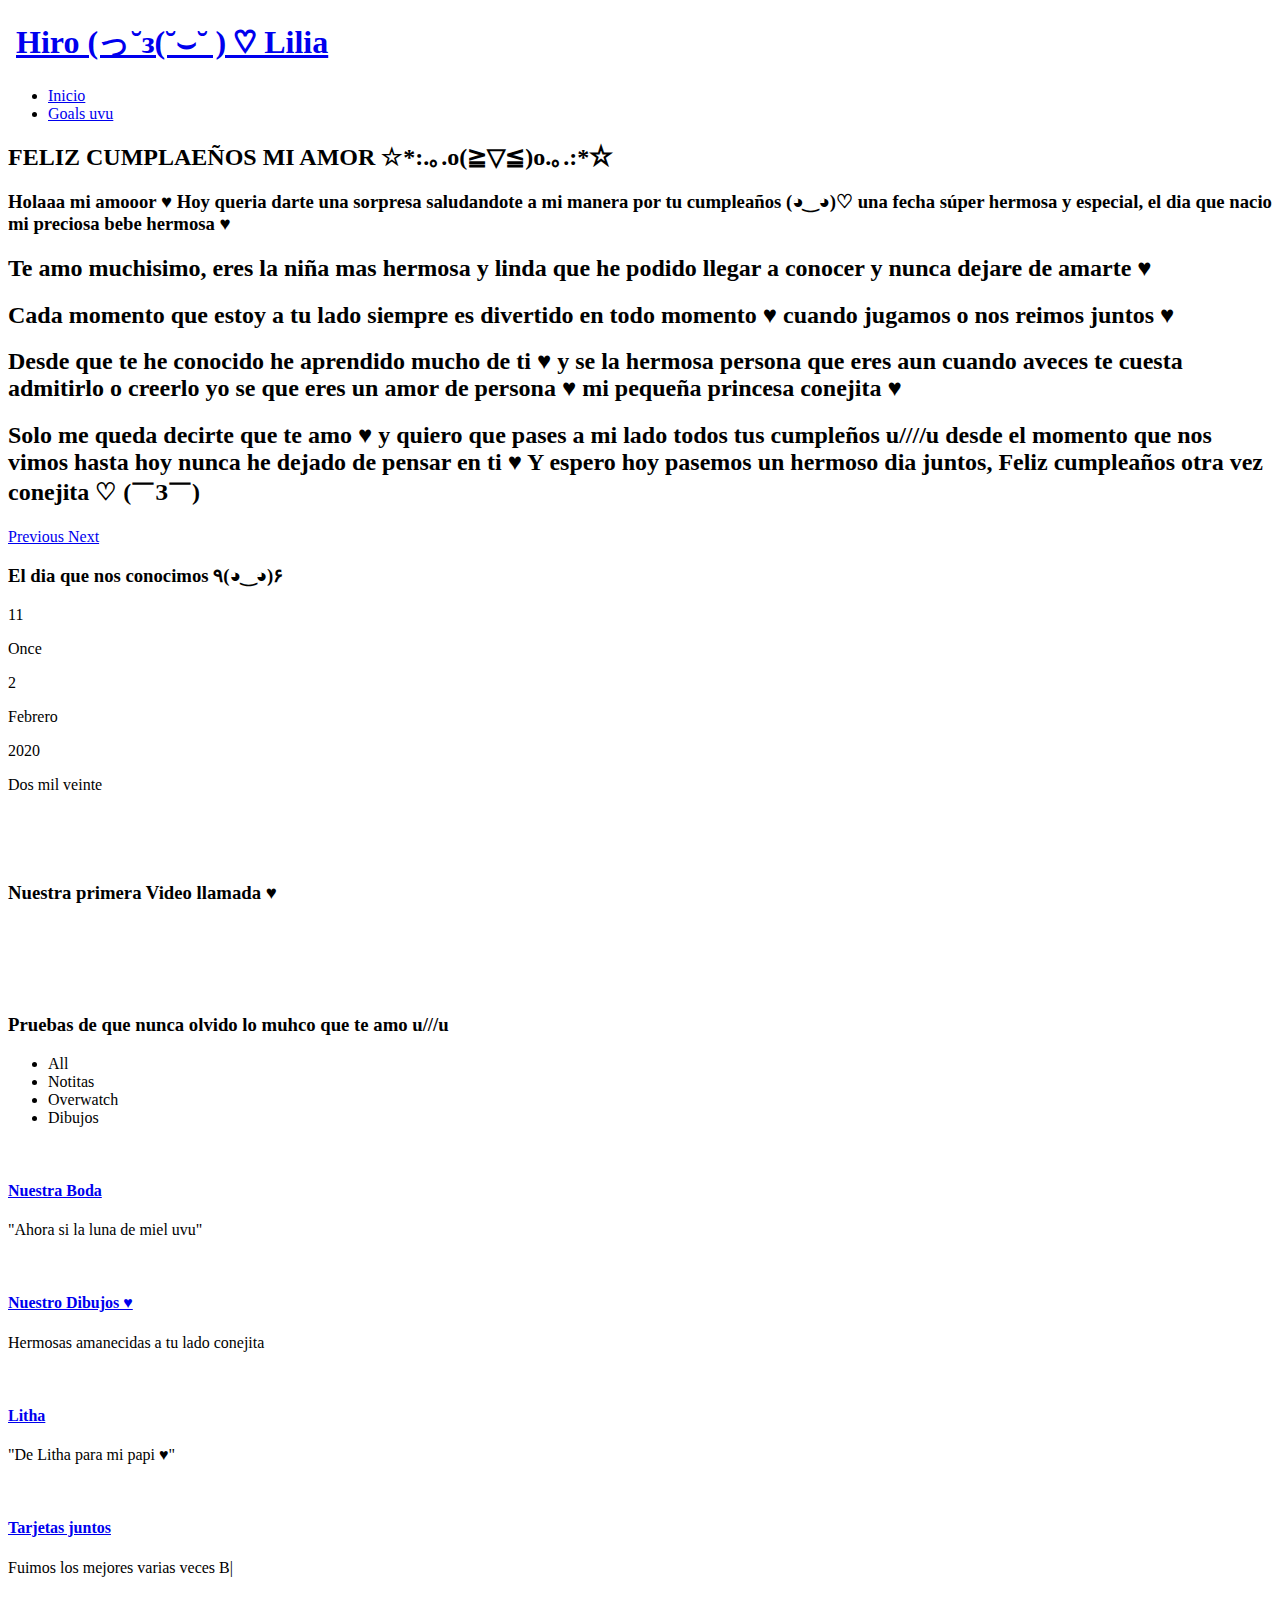
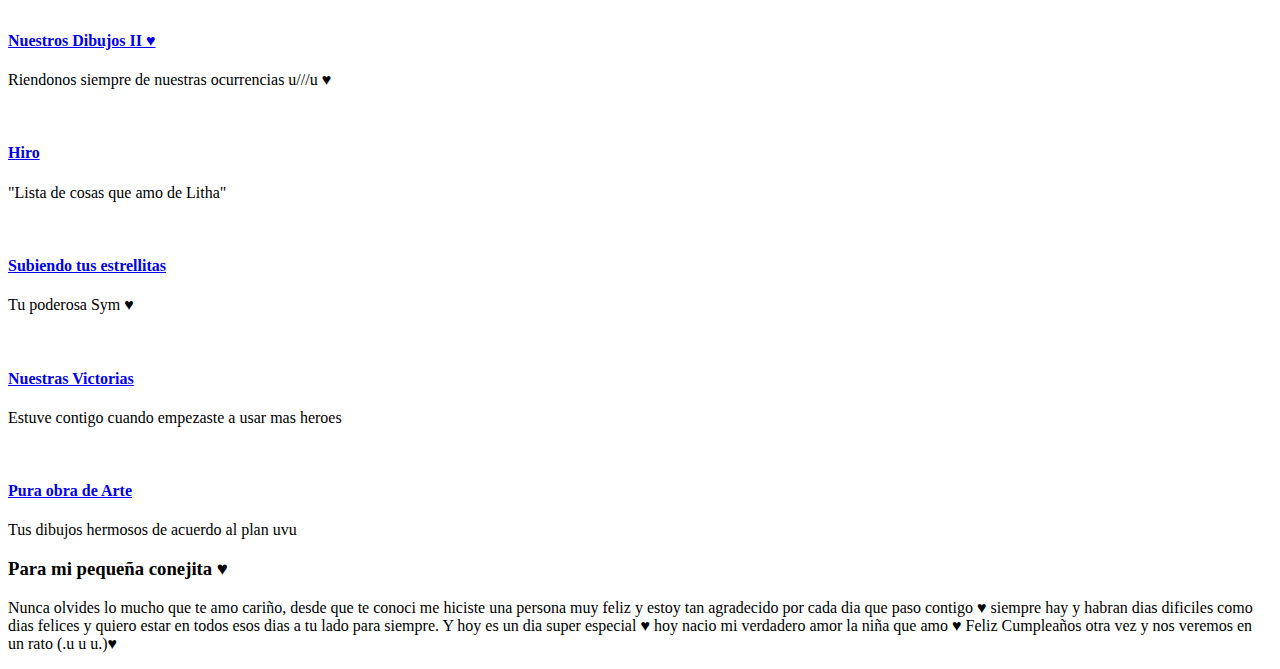
==== index.html @ ac98dca7 "Add files via upload" ====
<!DOCTYPE html>
<html lang="es">

<head>
  <meta charset="utf-8">
  <meta content="width=device-width, initial-scale=1.0" name="viewport">

  <title>Feliz Cumpleaños Princesa ♥</title>
  <meta content="" name="description">
  <meta content="" name="keywords">

  <!-- Favicons -->
  <link href="assets/img/favicon.png" rel="icon">
  <link href="assets/img/apple-touch-icon.png" rel="apple-touch-icon">

  <!-- Google Fonts -->
  <link href="https://fonts.googleapis.com/css?family=Open+Sans:300,300i,400,400i,700,700i|Montserrat:300,400,500,700" rel="stylesheet">

  <!-- Vendor CSS Files -->
  <link href="assets/vendor/bootstrap/css/bootstrap.min.css" rel="stylesheet">
  <link href="assets/vendor/icofont/icofont.min.css" rel="stylesheet">
  <link href="assets/vendor/font-awesome/css/font-awesome.min.css" rel="stylesheet">
  <link href="assets/vendor/ionicons/css/ionicons.min.css" rel="stylesheet">
  <link href="assets/vendor/animate.css/animate.min.css" rel="stylesheet">
  <link href="assets/vendor/venobox/venobox.css" rel="stylesheet">
  <link href="assets/vendor/owl.carousel/assets/owl.carousel.min.css" rel="stylesheet">
  <link href="assets/vendor/aos/aos.css" rel="stylesheet">

  <!-- Template Main CSS File -->
  <link href="assets/css/style.css" rel="stylesheet">

  <!-- =======================================================
  * Template Name: BizPage - v3.1.0
  * Template URL: https://bootstrapmade.com/bizpage-bootstrap-business-template/
  * Author: BootstrapMade.com
  * License: https://bootstrapmade.com/license/
  ======================================================== -->
</head>

<body>

<div data-video="ID_DEL_VIDEO"            data-autoplay="0"                  data-loop="1"                      id="youtube-audio">         



  <!-- ======= Header ======= -->
  <header id="header" class="fixed-top header-transparent">
    <div class="container-fluid">

      <div class="row justify-content-center">
        <div class="col-xl-11 d-flex align-items-center">
          <h1 class="logo mr-auto"><img src="assets/img/1.jpg" alt="" class="img-fluid"> <a href="index.html">Hiro (っ˘з(˘⌣˘ ) ♡ Lilia </a></h1>
          <!-- Uncomment below if you prefer to use an image logo -->
          <!-- <a href="index.html" class="logo mr-auto"><img src="assets/img/1.jpg" alt="" class="img-fluid"></a> -->

          <nav class="nav-menu d-none d-lg-block">
            <ul>
              <li class="active"><a href="index.html">Inicio</a></li>
              <li><a href="#portfolio">Goals uvu</a></li>

            </ul>
          </nav><!-- .nav-menu -->
        </div>
      </div>

    </div>
  </header><!-- End Header -->

  <!-- ======= Intro Section ======= -->
  <section id="intro">
    <div class="intro-container">
      <div id="introCarousel" class="carousel  slide carousel-fade" data-ride="carousel">

        <ol class="carousel-indicators"></ol>

        <div class="carousel-inner" role="listbox">

          <div class="carousel-item active" style="background-image: url(assets/img/intro-carousel/1.jpg)">
            <div class="carousel-container">
              <div class="container">
                <h2 class="animate__animated animate__fadeInDown">FELIZ CUMPLAEÑOS MI AMOR  ☆*:.｡.o(≧▽≦)o.｡.:*☆</h2>
                <h3 class="animate__animated animate__fadeInUp">Holaaa mi amooor ♥
                 Hoy queria darte una sorpresa saludandote a mi manera por tu cumpleaños (◕‿◕)♡  una fecha súper hermosa y especial, el dia que nacio mi preciosa bebe hermosa ♥ </h3>
               
              </div>
            </div>
          </div>

          <div class="carousel-item" style="background-image: url(assets/img/intro-carousel/2.jpg)">
            <div class="carousel-container">
              <div class="container">
                <h2 class="animate__animated animate__fadeInDown">Te amo muchisimo, eres la niña mas hermosa y linda que he podido llegar a conocer y nunca dejare de amarte ♥ </h2>
                <p class="animate__animated animate__fadeInUp"></p>
              
              </div>
            </div>
          </div>

          <div class="carousel-item" style="background-image: url(assets/img/intro-carousel/3.jpg)">
            <div class="carousel-container">
              <div class="container">
                <h2 class="animate__animated animate__fadeInDown">Cada momento que estoy a tu lado siempre es divertido en todo momento ♥ cuando jugamos o nos reimos juntos ♥   </h2>
                <p class="animate__animated animate__fadeInUp"></p>
               
              </div>
            </div>
          </div>

          <div class="carousel-item" style="background-image: url(assets/img/intro-carousel/4.jpg)">
            <div class="carousel-container">
              <div class="container">
                <h2 class="animate__animated animate__fadeInDown">Desde que te he conocido he aprendido mucho de ti ♥ y se la hermosa persona que eres aun cuando aveces te cuesta admitirlo o creerlo yo se que eres un amor de persona ♥ mi pequeña princesa conejita  ♥</h2>
                <p class="animate__animated animate__fadeInUp"></p>
                
              </div>
            </div>
          </div>

          <div class="carousel-item" style="background-image: url(assets/img/intro-carousel/5.jpg)">
            <div class="carousel-container">
              <div class="container">
                <h2 class="animate__animated animate__fadeInDown">Solo me queda decirte que te amo ♥ y quiero que pases a mi lado todos tus cumpleños u////u desde el momento que nos vimos hasta hoy nunca he dejado de pensar en ti ♥ Y espero hoy pasemos un hermoso dia juntos, Feliz cumpleaños otra vez conejita 
♡ (￣З￣)
</h2>
                <p class="animate__animated animate__fadeInUp"></p>
              
              </div>
            </div>
          </div>

        </div>

        <a class="carousel-control-prev" href="#introCarousel" role="button" data-slide="prev">
          <span class="carousel-control-prev-icon ion-chevron-left" aria-hidden="true"></span>
          <span class="sr-only">Previous</span>
        </a>

        <a class="carousel-control-next" href="#introCarousel" role="button" data-slide="next">
          <span class="carousel-control-next-icon ion-chevron-right" aria-hidden="true"></span>
          <span class="sr-only">Next</span>
        </a>

      </div>
    </div>
  </section><!-- End Intro Section -->

  <main id="main">

          <!-- ======= Facts Section ======= -->
    <section id="facts">
      <div class="container" data-aos="fade-up">

        <header class="section-header">
          <h3>El dia que nos conocimos ٩(◕‿◕)۶</h3>

        </header>

        <div class="row counters">

          <div class="col-lg-4 col-6 text-center">
            <span data-toggle="counter-up">11</span>
            <p>Once</p>
          </div>

          <div class="col-lg-4 col-6 text-center">
            <span data-toggle="counter-up">2</span>
            <p>Febrero</p>
          </div>

          <div class="col-lg-4 col-6 text-center">
            <span data-toggle="counter-up">2020</span>
            <p>Dos mil veinte</p>
          </div>

               </div>


               <br><br><br>
  <header class="section-header">
          <h3>Nuestra primera Video llamada ♥</h3>
         
        </header>

        <div class="facts-img">
          <img src="assets/img/facts-img.png" alt="" class="img-fluid">
        </div>

      </div>
      <br><br><br>
    </section><!-- End Facts Section -->

    <!-- ======= Portfolio Section ======= -->
    <section id="portfolio" class="section-bg">
      <div class="container" data-aos="fade-up">

        <header class="section-header">
          <h3 class="section-title">Pruebas de que nunca olvido lo muhco que te amo u///u </h3>
        </header>

        <div class="row" data-aos="fade-up" data-aos-delay="100"">
      <div class=" col-lg-12">
          <ul id="portfolio-flters">
            <li data-filter="*" class="filter-active">All</li>
            <li data-filter=".filter-app">Notitas</li>
            <li data-filter=".filter-card">Overwatch</li>
            <li data-filter=".filter-web">Dibujos</li>
          </ul>
        </div>
      </div>

      <div class="row portfolio-container" data-aos="fade-up" data-aos-delay="200">

        <div class="col-lg-4 col-md-6 portfolio-item filter-app">
          <div class="portfolio-wrap">
            <figure>
              <img src="assets/img/portfolio/app1.jpg" class="img-fluid" alt="">
              <a href="assets/img/portfolio/app1.jpg" data-lightbox="portfolio" data-title="App 1" class="link-preview"><i class="ion ion-eye"></i></a>
              </figure>

            <div class="portfolio-info">
              <h4><a href="portfolio-details.html">Nuestra Boda</a></h4>
              <p>"Ahora si la luna de miel uvu"</p>
            </div>
          </div>
        </div>

        <div class="col-lg-4 col-md-6 portfolio-item filter-web">
          <div class="portfolio-wrap">
            <figure>
              <img src="assets/img/portfolio/web3.jpg" class="img-fluid" alt="">
              <a href="assets/img/portfolio/web3.jpg" class="link-preview venobox" data-gall="portfolioGallery" title="Web 3"><i class="ion ion-eye"></i></a>
              
            </figure>

            <div class="portfolio-info">
              <h4><a href="portfolio-details.html">Nuestro Dibujos ♥</a></h4>
              <p>Hermosas amanecidas a tu lado conejita</p>
            </div>
          </div>
        </div>

        <div class="col-lg-4 col-md-6 portfolio-item filter-app">
          <div class="portfolio-wrap">
            <figure>
              <img src="assets/img/portfolio/app2.jpg" class="img-fluid" alt="">
              <a href="assets/img/portfolio/app2.jpg" class="link-preview venobox" data-gall="portfolioGallery" title="App 2"><i class="ion ion-eye"></i></a>
              
            </figure>

            <div class="portfolio-info">
              <h4><a href="portfolio-details.html">Litha</a></h4>
              <p>"De Litha para mi papi ♥"</p>
            </div>
          </div>
        </div>

        <div class="col-lg-4 col-md-6 portfolio-item filter-card">
          <div class="portfolio-wrap">
            <figure>
              <img src="assets/img/portfolio/card2.jpg" class="img-fluid" alt="">
              <a href="assets/img/portfolio/card2.jpg" class="link-preview venobox" data-gall="portfolioGallery" title="Card 2"><i class="ion ion-eye"></i></a>
              
            </figure>

            <div class="portfolio-info">
              <h4><a href="portfolio-details.html">Tarjetas juntos</a></h4>
              <p>Fuimos los mejores varias veces B| </p>
            </div>
          </div>
        </div>

        <div class="col-lg-4 col-md-6 portfolio-item filter-web">
          <div class="portfolio-wrap">
            <figure>
              <img src="assets/img/portfolio/web2.jpg" class="img-fluid" alt="">
              <a href="assets/img/portfolio/web2.jpg" class="link-preview venobox" data-gall="portfolioGallery" title="Web 2"><i class="ion ion-eye"></i></a>
              
            </figure>

            <div class="portfolio-info">
              <h4><a href="portfolio-details.html">Nuestros Dibujos II ♥</a></h4>
              <p>Riendonos siempre de nuestras ocurrencias u///u ♥</p>
            </div>
          </div>
        </div>

        <div class="col-lg-4 col-md-6 portfolio-item filter-app">
          <div class="portfolio-wrap">
            <figure>
              <img src="assets/img/portfolio/app3.jpg" class="img-fluid" alt="">
              <a href="assets/img/portfolio/app3.jpg" class="link-preview venobox" data-gall="portfolioGallery" title="App 3"><i class="ion ion-eye"></i></a>
              
            </figure>

            <div class="portfolio-info">
              <h4><a href="portfolio-details.html">Hiro</a></h4>
              <p>"Lista de cosas que amo de Litha"</p>
            </div>
          </div>
        </div>

        <div class="col-lg-4 col-md-6 portfolio-item filter-card">
          <div class="portfolio-wrap">
            <figure>
              <img src="assets/img/portfolio/card1.jpg" class="img-fluid" alt="">
              <a href="assets/img/portfolio/card1.jpg" class="link-preview venobox" data-gall="portfolioGallery" title="Card 1"><i class="ion ion-eye"></i></a>
              
            </figure>

            <div class="portfolio-info">
              <h4><a href="portfolio-details.html">Subiendo tus estrellitas</a></h4>
              <p>Tu poderosa Sym ♥</p>
            </div>
          </div>
        </div>

        <div class="col-lg-4 col-md-6 portfolio-item filter-card">
          <div class="portfolio-wrap">
            <figure>
              <img src="assets/img/portfolio/card3.jpg" class="img-fluid" alt="">
              <a href="assets/img/portfolio/card3.jpg" class="link-preview venobox" data-gall="portfolioGallery" title="Card 3"><i class="ion ion-eye"></i></a>
              
            </figure>

            <div class="portfolio-info">
              <h4><a href="portfolio-details.html">Nuestras Victorias</a></h4>
              <p>Estuve contigo cuando empezaste a usar mas heroes</p>
            </div>
          </div>
        </div>

        <div class="col-lg-4 col-md-6 portfolio-item filter-web">
          <div class="portfolio-wrap">
            <figure>
              <img src="assets/img/portfolio/web1.jpg" class="img-fluid" alt="">
              <a href="assets/img/portfolio/web1.jpg" class="link-preview venobox" data-gall="portfolioGallery" title="Web 1"><i class="ion ion-eye"></i></a>
             
            </figure>

            <div class="portfolio-info">
              <h4><a href="portfolio-details.html">Pura obra de Arte</a></h4>
              <p>Tus dibujos hermosos de acuerdo al plan uvu</p>
            </div>
          </div>
        </div>

      </div>

      </div>
    </section><!-- End Portfolio Section -->

          

  </main><!-- End #main -->

  <!-- ======= Footer ======= -->
  <footer id="footer">
    <div class="footer-top">
      <div class="container">
        <div class="row">

          <div class="col-lg-10 col-md-3 footer-info">
            <h3>Para mi pequeña conejita ♥</h3>
            <p>Nunca olvides lo mucho que te amo cariño, desde que te conoci me hiciste una persona muy feliz y estoy tan agradecido por cada dia que paso contigo ♥ siempre hay y habran dias dificiles como dias felices y quiero estar en todos esos dias a tu lado para siempre. Y hoy es un dia super especial ♥ hoy nacio mi verdadero amor la niña que amo ♥ Feliz Cumpleaños otra vez y nos veremos en un rato (.u u u.)♥</p>
          </div>        

        </div>
      </div>
    </div>

    
     
  </footer><!-- End Footer -->

  <a href="#" class="back-to-top"><i class="fa fa-chevron-up"></i></a>
  <!-- Uncomment below i you want to use a preloader -->
  <!-- <div id="preloader"></div> -->

  <!-- Vendor JS Files -->
  <script src="assets/vendor/jquery/jquery.min.js"></script>
  <script src="assets/vendor/bootstrap/js/bootstrap.bundle.min.js"></script>
  <script src="assets/vendor/jquery.easing/jquery.easing.min.js"></script>
  <script src="assets/vendor/php-email-form/validate.js"></script>
  <script src="assets/vendor/waypoints/jquery.waypoints.min.js"></script>
  <script src="assets/vendor/counterup/counterup.min.js"></script>
  <script src="assets/vendor/isotope-layout/isotope.pkgd.min.js"></script>
  <script src="assets/vendor/venobox/venobox.min.js"></script>
  <script src="assets/vendor/owl.carousel/owl.carousel.min.js"></script>
  <script src="assets/vendor/aos/aos.js"></script>

  <!-- Template Main JS File -->
  <script src="assets/js/main.js"></script>

</body>

</html>
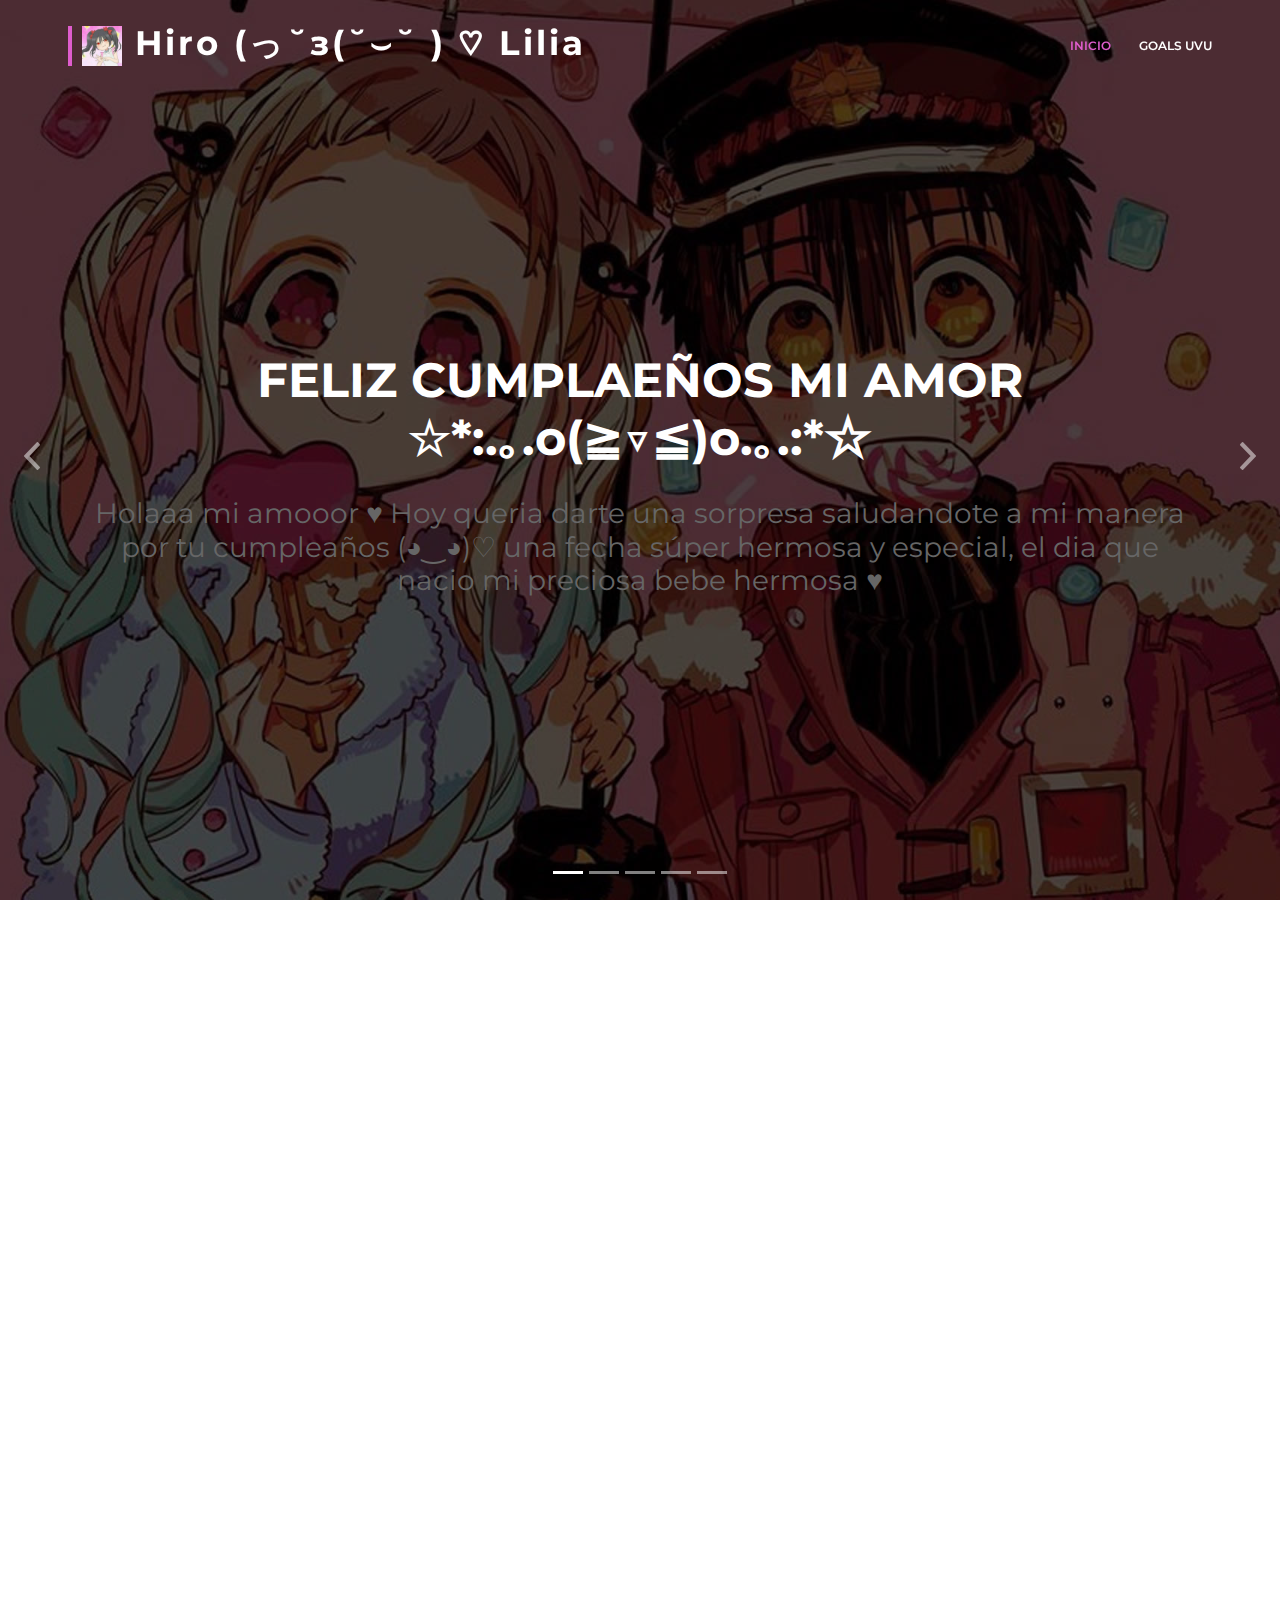
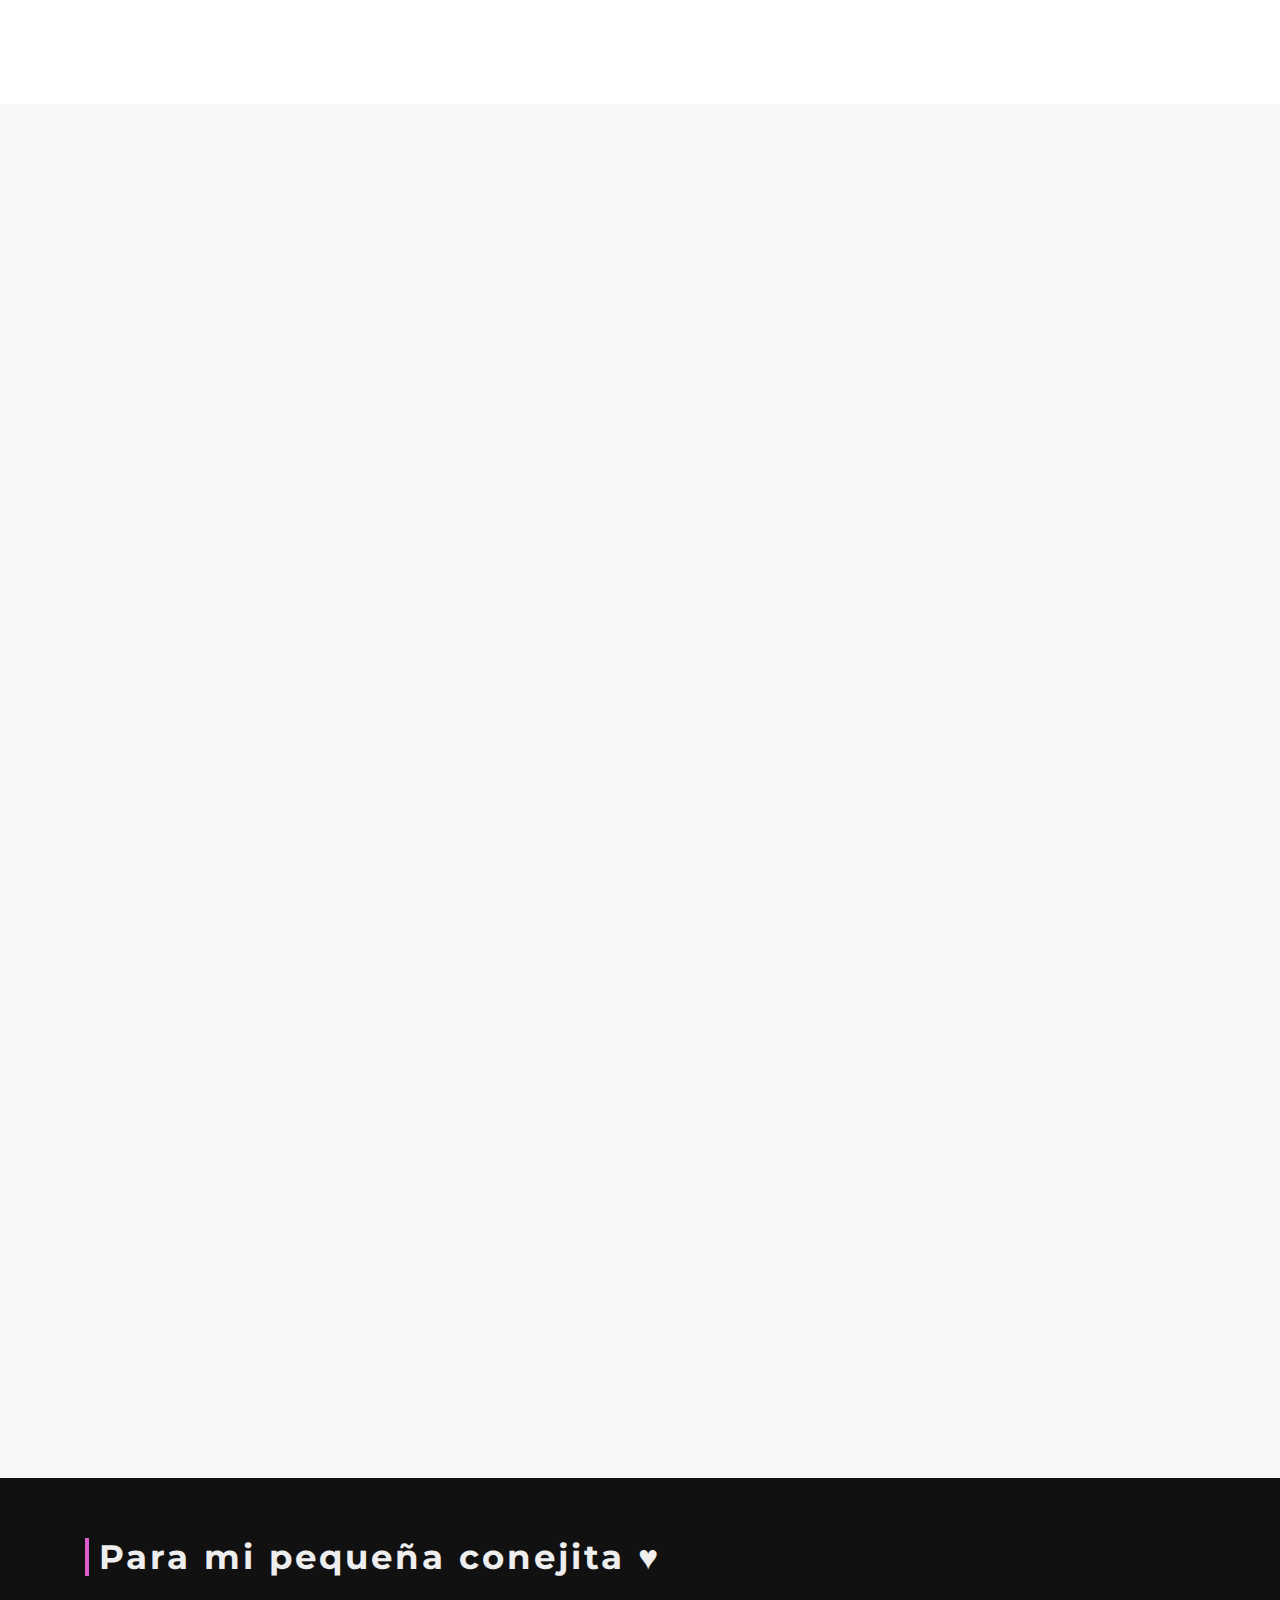
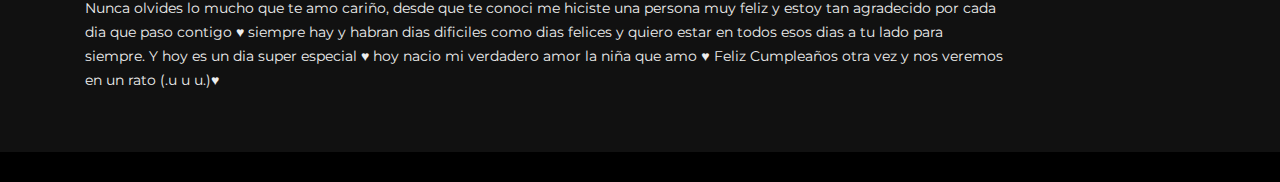
==== commit fb86d8f4: "Update index.html" ====
--- a/index.html
+++ b/index.html
@@ -194,7 +194,7 @@
       <div class="container" data-aos="fade-up">
 
         <header class="section-header">
-          <h3 class="section-title">Pruebas de que nunca olvido lo muhco que te amo u///u </h3>
+          <h3 class="section-title">Pruebas de que nunca olvido lo mucho que te amo u///u </h3>
         </header>
 
         <div class="row" data-aos="fade-up" data-aos-delay="100"">
@@ -393,4 +393,4 @@
 
 </body>
 
-</html>+</html>
